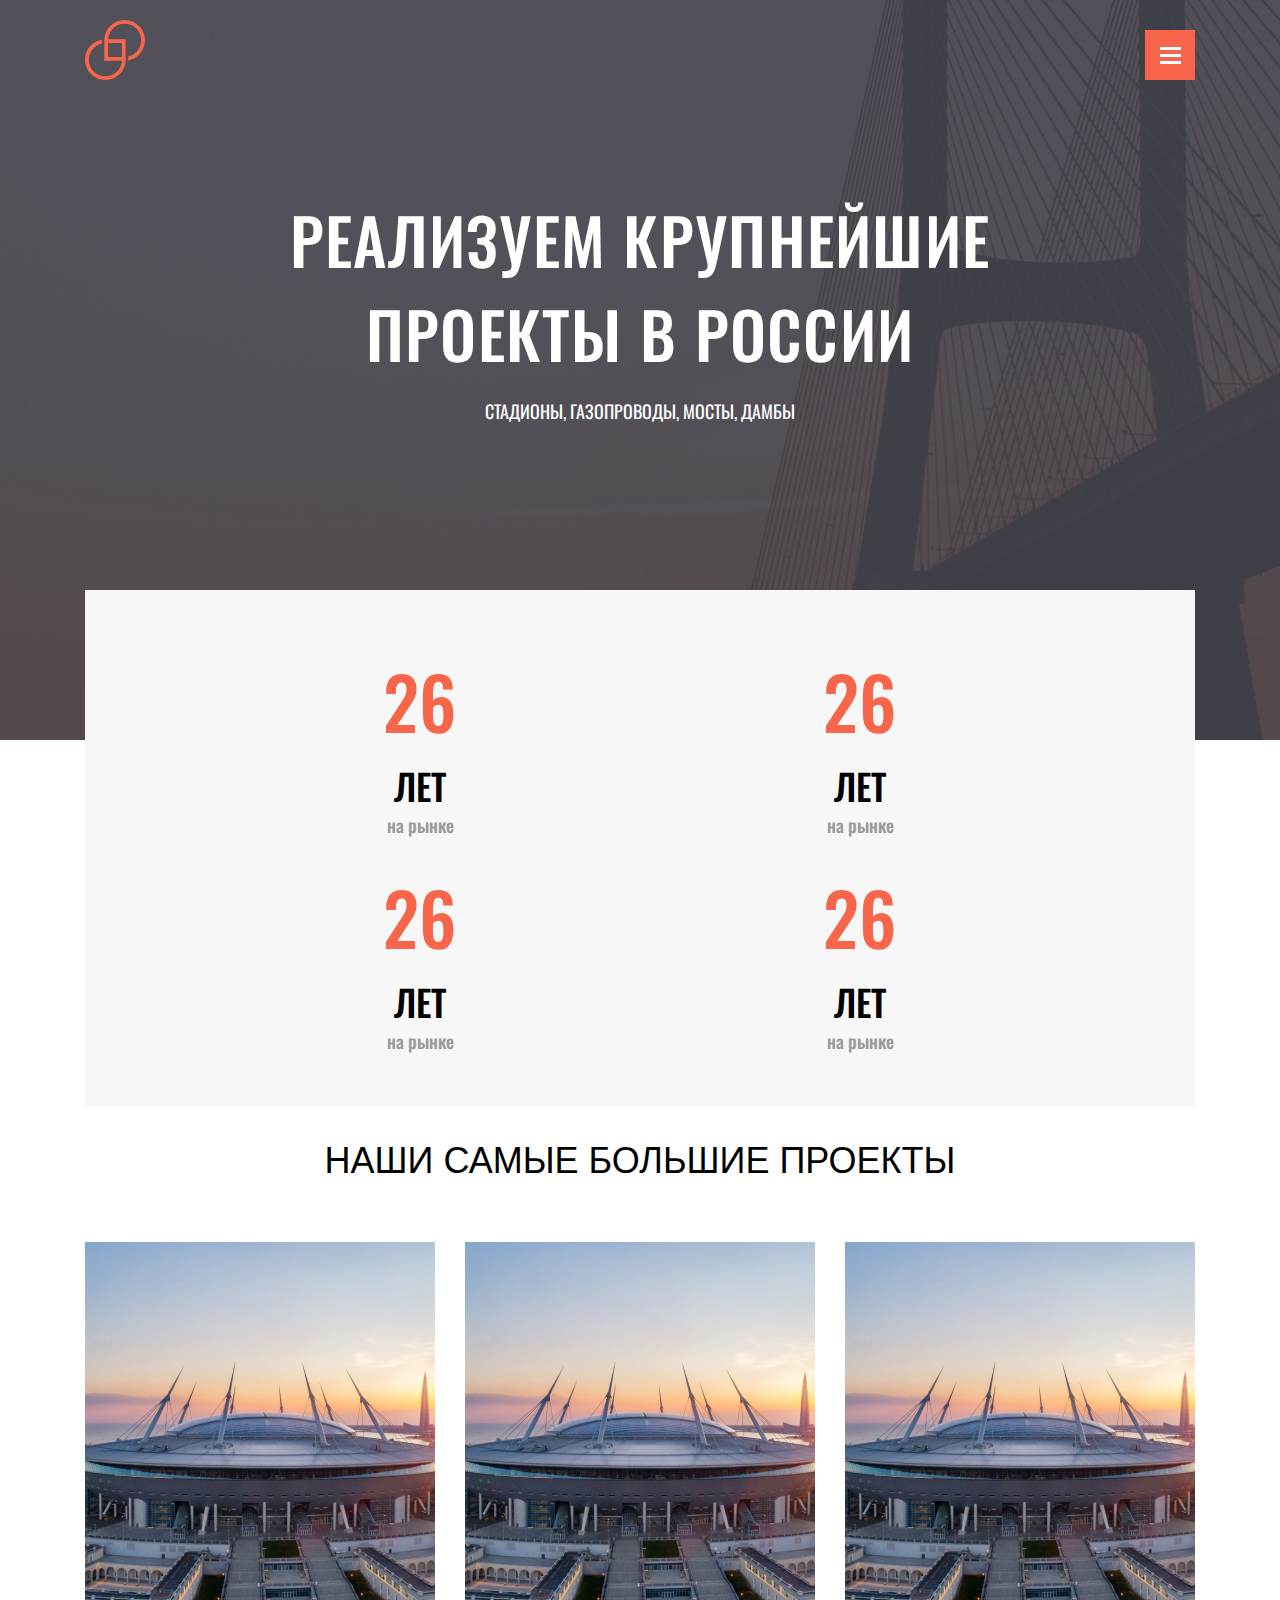
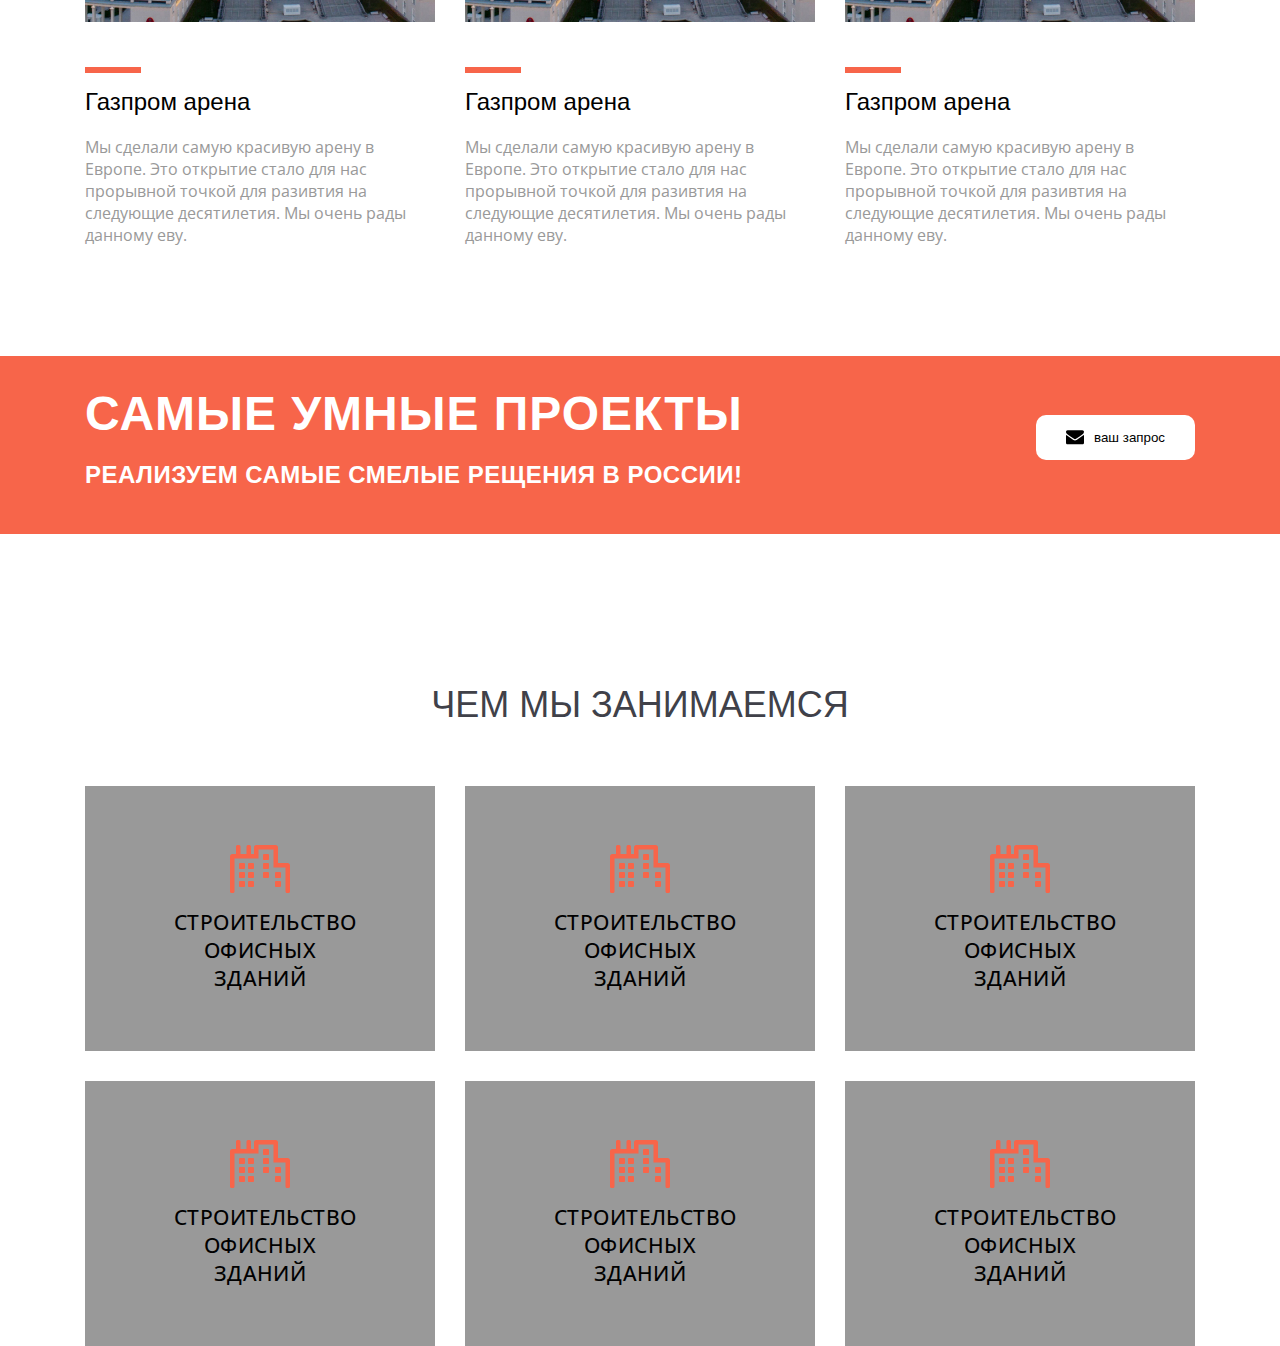
==== index.html @ c60d6826 "comon" ====
<!DOCTYPE html>
<html lang="ru">
  <head>
    <meta charset="UTF-8" />
    <meta name="viewport" content="width=device-width, initial-scale=1.0" />
    <title>Create project</title>
    <link rel="preconnect" href="https://fonts.googleapis.com" />
    <link rel="preconnect" href="https://fonts.gstatic.com" crossorigin />
    <link
      href="https://fonts.googleapis.com/css2?family=Open+Sans:ital,wght@0,300..800;1,300..800&family=Oswald:wght@200..700&display=swap"
      rel="stylesheet"
    />
    <link rel="stylesheet" href="css/style.css" />
  </head>
  <body>
    <header class="header">
      <div class="container">
        <div class="header__title">
          <img class="header__logo" src="./images/logo.svg" alt="" />
          <button class="header__burger">
            <span class="header__burger_line"></span>
            <span class="header__burger_line"></span>
            <span class="header__burger_line"></span>
          </button>
        </div>
        <h1 class="header__h1">РЕАЛИЗУЕМ КРУПНЕЙШИЕ ПРОЕКТЫ В РОССИИ</h1>
        <h4 class="header__h4">стадионы, газопроводы, мосты, дамбы</h4>
      </div>
    </header>
    <section class="numbers">
      <div class="numbers__info">
        <div class="container">
          <div class="nunbers__grid">
            <div class="numbers__grid_item">
              <h4 class="numbers__h4">26</h4>
              <h5 class="numbers__h5">Лет</h5>
              <p class="numbers__descripnion">на рынке</p>
            </div>
            <div class="numbers__grid_item">
              <h4 class="numbers__h4">26</h4>
              <h5 class="numbers__h5">Лет</h5>
              <p class="numbers__descripnion">на рынке</p>
            </div>
            <div class="numbers__grid_item">
              <h4 class="numbers__h4">26</h4>
              <h5 class="numbers__h5">Лет</h5>
              <p class="numbers__descripnion">на рынке</p>
            </div>
            <div class="numbers__grid_item">
              <h4 class="numbers__h4">26</h4>
              <h5 class="numbers__h5">Лет</h5>
              <p class="numbers__descripnion">на рынке</p>
            </div>
          </div>
        </div>
      </div>
      <div class="container">
        <div class="project">
          <h2 class="text-h2 project-h2">наши самые большие проекты</h2>
          <div class="project__flex">
            <div class="project__flax_item">
              <img class="project-img" src="images/Arena.jpg" alt="Arena" />
              <div class="project-line"></div>
              <h3 class="text-h3 project-h3">Газпром арена</h3>
              <p class="text-p project-p">
                Мы сделали самую красивую арену в Европе. Это открытие стало для
                нас прорывной точкой для разивтия на следующие десятилетия. Мы
                очень рады данному еву.
              </p>
            </div>
            <div class="project__flax_item">
              <img class="project-img" src="images/Arena.jpg" alt="Arena" />
              <div class="project-line"></div>
              <h3 class="text-h3 project-h3">Газпром арена</h3>
              <p class="text-p project-p">
                Мы сделали самую красивую арену в Европе. Это открытие стало для
                нас прорывной точкой для разивтия на следующие десятилетия. Мы
                очень рады данному еву.
              </p>
            </div>
            <div class="project__flax_item">
              <img class="project-img" src="images/Arena.jpg" alt="Arena" />
              <div class="project-line"></div>
              <h3 class="text-h3 project-h3">Газпром арена</h3>
              <p class="text-p project-p">
                Мы сделали самую красивую арену в Европе. Это открытие стало для
                нас прорывной точкой для разивтия на следующие десятилетия. Мы
                очень рады данному еву.
              </p>
            </div>
          </div>
        </div>
      </div>
    </section>

    <section class="request">
      <div class="container">
        <div class="request__flex">
          <div class="request__flex-text">
            <h2 class="text-h2 request-h2">Самые умные проекты</h2>
            <h3 class="text-h3 request-h3">
              реализуем самые смелые рещения в россии!
            </h3>
          </div>

          <div class="request__flex-button">
            <button class="request__button">
              <img
                class="request__envelop"
                src="images/envelop.svg"
                alt="envelop"
              />
              <p class="request__button-text p-reviews">ваш запрос</p>
            </button>
          </div>
        </div>
      </div>
    </section>

    <section class="services">
      <div class="container">
        <h2 class="text-h2 services-h2">чем мы занимаемся</h2>
        <div class="services__grig">
          <div class="services__grid-item">
            <img
              class="services_-icon"
              src="images/servicesIcon.svg"
              alt="services-Icon"
            />
            <h4 class="text-h4 services-h4">СТРОИТЕЛЬСТВО ОФИСНЫХ ЗДАНИЙ</h4>
          </div>
          <div class="services__grid-item">
            <img
              class="services_-icon"
              src="images/servicesIcon.svg"
              alt="services-Icon"
            />
            <h4 class="text-h4 services-h4">СТРОИТЕЛЬСТВО ОФИСНЫХ ЗДАНИЙ</h4>
          </div>
          <div class="services__grid-item">
            <img
              class="services_-icon"
              src="images/servicesIcon.svg"
              alt="services-Icon"
            />
            <h4 class="text-h4 services-h4">СТРОИТЕЛЬСТВО ОФИСНЫХ ЗДАНИЙ</h4>
          </div>
          <div class="services__grid-item">
            <img
              class="services_-icon"
              src="images/servicesIcon.svg"
              alt="services-Icon"
            />
            <h4 class="text-h4 services-h4">СТРОИТЕЛЬСТВО ОФИСНЫХ ЗДАНИЙ</h4>
          </div>
          <div class="services__grid-item">
            <img
              class="services_-icon"
              src="images/servicesIcon.svg"
              alt="services-Icon"
            />
            <h4 class="text-h4 services-h4">СТРОИТЕЛЬСТВО ОФИСНЫХ ЗДАНИЙ</h4>
          </div>
          <div class="services__grid-item">
            <img
              class="services_-icon"
              src="images/servicesIcon.svg"
              alt="services-Icon"
            />
            <h4 class="text-h4 services-h4">СТРОИТЕЛЬСТВО ОФИСНЫХ ЗДАНИЙ</h4>
          </div>
        </div>
      </div>
    </section>
  </body>
</html>
---- css/style.css ----
/* .oswald-<uniquifier> {
  font-family: "Oswald", sans-serif;
  font-optical-sizing: auto;
  font-weight: <weight>;
  font-style: normal;
}

.open-sans-<uniquifier> {
  font-family: "Open Sans", sans-serif;
  font-optical-sizing: auto;
  font-weight: <weight>;
  font-style: normal;
  font-variation-settings:
    "wdth" 100;
} */

html {
  box-sizing: border-box;
}
*, *::after, *::before {
  box-sizing: inherit;
}
body {
  margin: 0;
  font-family:"Oswald", sans-serif;
  font-weight: 400;
}
img {
  display: block;
  max-width: 100%;
}
h1,
h2,
h3,
h4,
h5,
h6,
p{
  margin: 0;
  padding: 0;
}
.container {
  max-width: 1110px;
  margin: 0 auto;
}
:root {
  --accent-color:#F7654A;
  --dark-color: #404149;
  --gray-color: #999999;
  --white-color: #fff;
  --background-color: #E5E5E5;
}
.text-h2 {
  font-family:' Oswald', sans-serif;
  font-size: 36px;
  font-weight: 500;
  text-transform: uppercase;
}
.text-h3 {
  font-family:' Oswald', sans-serif;
  font-size: 24px;
  font-weight: 500;
}
.text-h4 {
  font-family:' Oswald', sans-serif;
  font-size: 21px;
  font-weight: 500;
}
.text-p {
  font-family: "Open Sans", sans-serif;
  font-size: 16px;
}

.text_p-reviews {
  font-family: "Open Sans", sans-serif;
  font-size: 14px;
  font-weight: 400;
  line-height: 21px;
}
.header {
  min-height: 740px;
  background-image: url(../images/First-screen.jpg);
  background-repeat: no-repeat;
  background-size: cover;
}
.header__title {
  padding-top: 20px;
  margin-bottom: 112px;
  display: flex;
  align-items: flex-end;
  justify-content: space-between;
}
.header__logo {
  width: 60px;
  height: 60px;
}
.header__burger {
  width: 50px;
  height: 50px;
  cursor: pointer;
  padding: 0;
  background-color: var(--accent-color);
  border: none;
  display: flex;
  flex-direction: column;
  align-items: center;
  justify-content: center;
}
.header__burger_line {
  display: block;
  width: 21px;
  height: 3px;
  background-color: var(--white-color);
  margin-bottom: 4px;
}
.header__burger_line:last-child {
  margin-bottom: 0;
}
.header__h1 {
  font-weight: 500;
  font-size: 64px;
  letter-spacing: 0.02em;
  text-transform: uppercase;
  text-align: center;
  color: var(--white-color);
  max-width: 734px;
  margin: 0 auto;
}
.header__h4 {
  font-weight: 400;
  font-size: 18px;
  text-transform: uppercase;
  text-align: center;
  color: var(--white-color);
  max-width: 734px;
  margin: 0 auto;
  padding-top: 18px;
}
/* SECTION numbers */
.numbers {
  padding-top: 250px;
  padding-bottom: 150px;
  min-height: 1080px;
  position: relative;
}
.numbers__info {
  position: absolute;
  background-color: #f7f7f7;
  top: -150px;
  left: 50%;
  transform: translateX(-50%);
  width: 100%;
  max-width: 1110px;
  min-height: 300px;
  padding: 57px 130px;
}
.nunbers__grid {
  display: grid;
  grid-template-columns: repeat(4, 1fr);
  gap: 30px;
  justify-items: center;
}
.numbers__grid_item {
  width: 190px;
  height: 186px;
  text-align: center;
 
}
.numbers__h4 {
  font-weight: 500;
  font-size: 72px;
  text-transform: uppercase;
  text-align: center;
  color:var(--accent-color);
  margin-bottom: 5px;
}
.numbers__h5 {
  font-weight: 500;
  font-size: 36px;
  text-transform: uppercase;
  text-align: center;
  color: #000;
}
.numbers__descripnion {
  font-weight: 500;
  font-size: 18px;
  text-align: center;
  color:var(--gray-color);
}



.project__flex {
  display: flex;
  justify-content: space-between;
  align-items: center;
  gap: 30px;
}
.project__flax_item {
  max-width: 350px;
}
.project-img {
  margin-bottom: 45px;
}
.project-line {
  margin-bottom: 15px;
  width: 56px;
  height: 6px;
  background-color: var(--accent-color);

}
.project-h2 {
  text-align: center;
  margin-bottom: 60px;
 
  /* font-weight: 500;
  font-size: 36px;
  color:var(--dark-color);
  text-transform: uppercase; */
}

.project-h3 {
  color:#000;
  margin-bottom: 20px;
}

.project-p {
  color: var(--gray-color);
}


.request {
  padding-top: 30px;
  padding-bottom: 45px;
  background-color: var(--accent-color);
  margin-bottom: 150px;
}
.request__flex {
  display: flex;
  justify-content: space-between;
  align-items: center;
}
.request__flex-text {
  min-width:537px;
  color: var(--white-color);
}

.request-h2 {
  font-weight: 700;
  font-size: 48px;
  letter-spacing: 0.02em;
  text-transform: uppercase;
  margin-bottom: 20px;
}
.request-h3 {
  font-weight: 700;
  font-size: 24px;
  letter-spacing: 0.02em;
  text-transform: uppercase;
}

.request__button {
  border: none;
  background-color: #fff;
  display: flex;
  justify-content: center;
  align-items: center;
  gap: 10px;
  padding: 15px 30px;
  border-radius: 10px;
  cursor: pointer;
  transition: 0.3s;
}

.services {
}

.services-h2 {
  text-align: center;
  margin-bottom: 60px;
  color: var(--dark-color );
}
.services__grig {
  display: grid;
  grid-template-columns: repeat(3, 1fr);
  grid-template-rows: repeat(2, 1fr);
  gap: 30px;
  justify-items: center;
}
.services__grid-item {
  padding: 59px 0;
  background-color: var(--gray-color);
  width: 350px;
}
.services_-icon {
  margin: 0 auto;
  margin-bottom: 15px;
}

.services-h4 {
  font-family: "Open Sans", sans-serif;
  font-weight: 500;
  font-size: 21px;
  letter-spacing: 0.02em;
  text-align: center;
  margin: 0 auto;
  max-width:172px;
  text-transform: uppercase;
}


/* media query for section numbers */

@media ( max-width: 1280px) {
  .nunbers__grid {
    grid-template-columns: repeat(2, 1fr);
    grid-template-rows: repeat(2, 1fr);
  }
}
@media ( max-width: 780px) {
  .numbers__info {
    position: relative;
  }
  .nunbers__grid {
    grid-template-columns: repeat(1, 1fr);
    grid-template-rows: repeat(4, 1fr);
  }
}

@media screen and ( max-width: 1280px) {
  .numbers {
    padding: 400px 15px 110px 15px;
  }
}

@media screen and ( max-width: 780px) {
  .numbers {
    padding-top: 150px;
    padding-bottom: 80px;
  }
  .project__flex  {
   flex-direction: column;
   align-items: center;

  }
}

@media ( max-width: 1280px) {
 .request {
  padding-left: 15px;
  padding-right: 15px;
 }
  
}
@media ( max-width: 780px) {
  .request__flex {
    text-align: center;
    flex-wrap: wrap;
    flex-direction: column;
    align-items: center;
  }
  .request__button {
    margin-top: 20px;
  }
}

/* media query for section services */
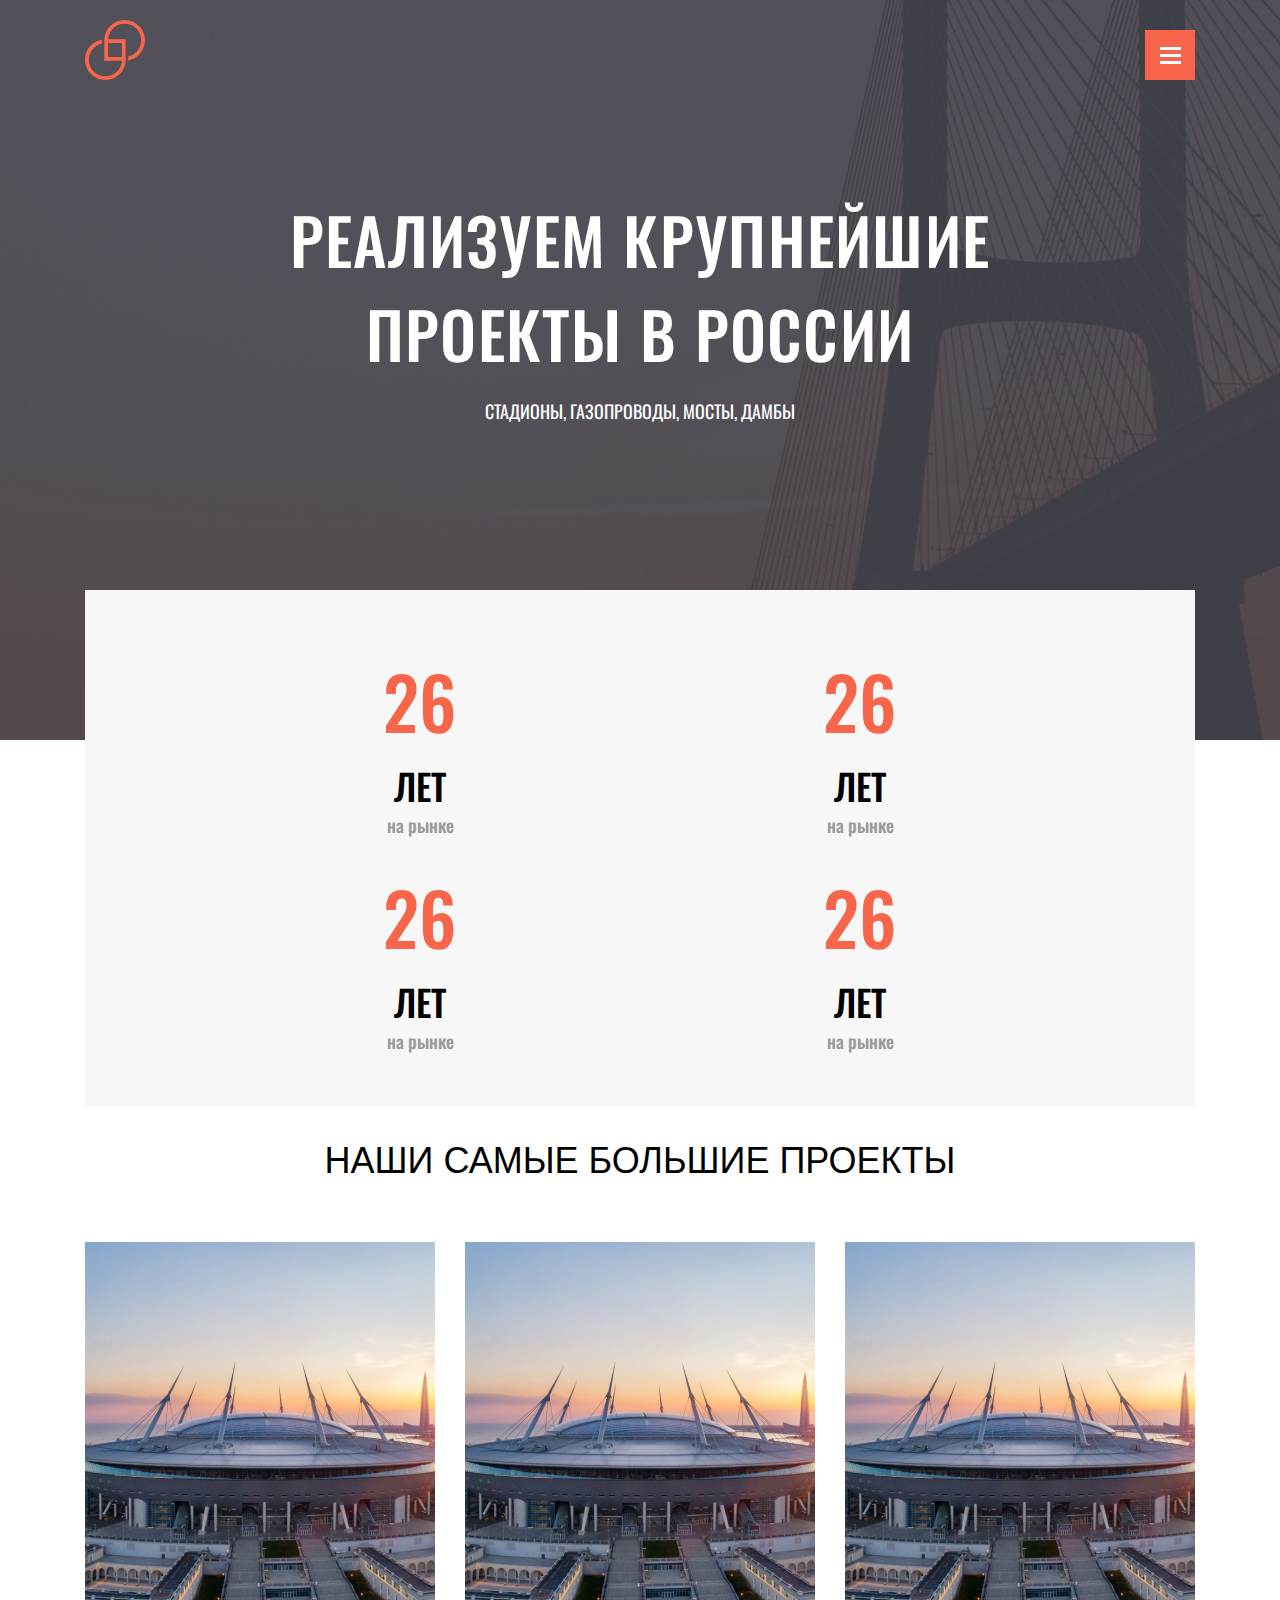
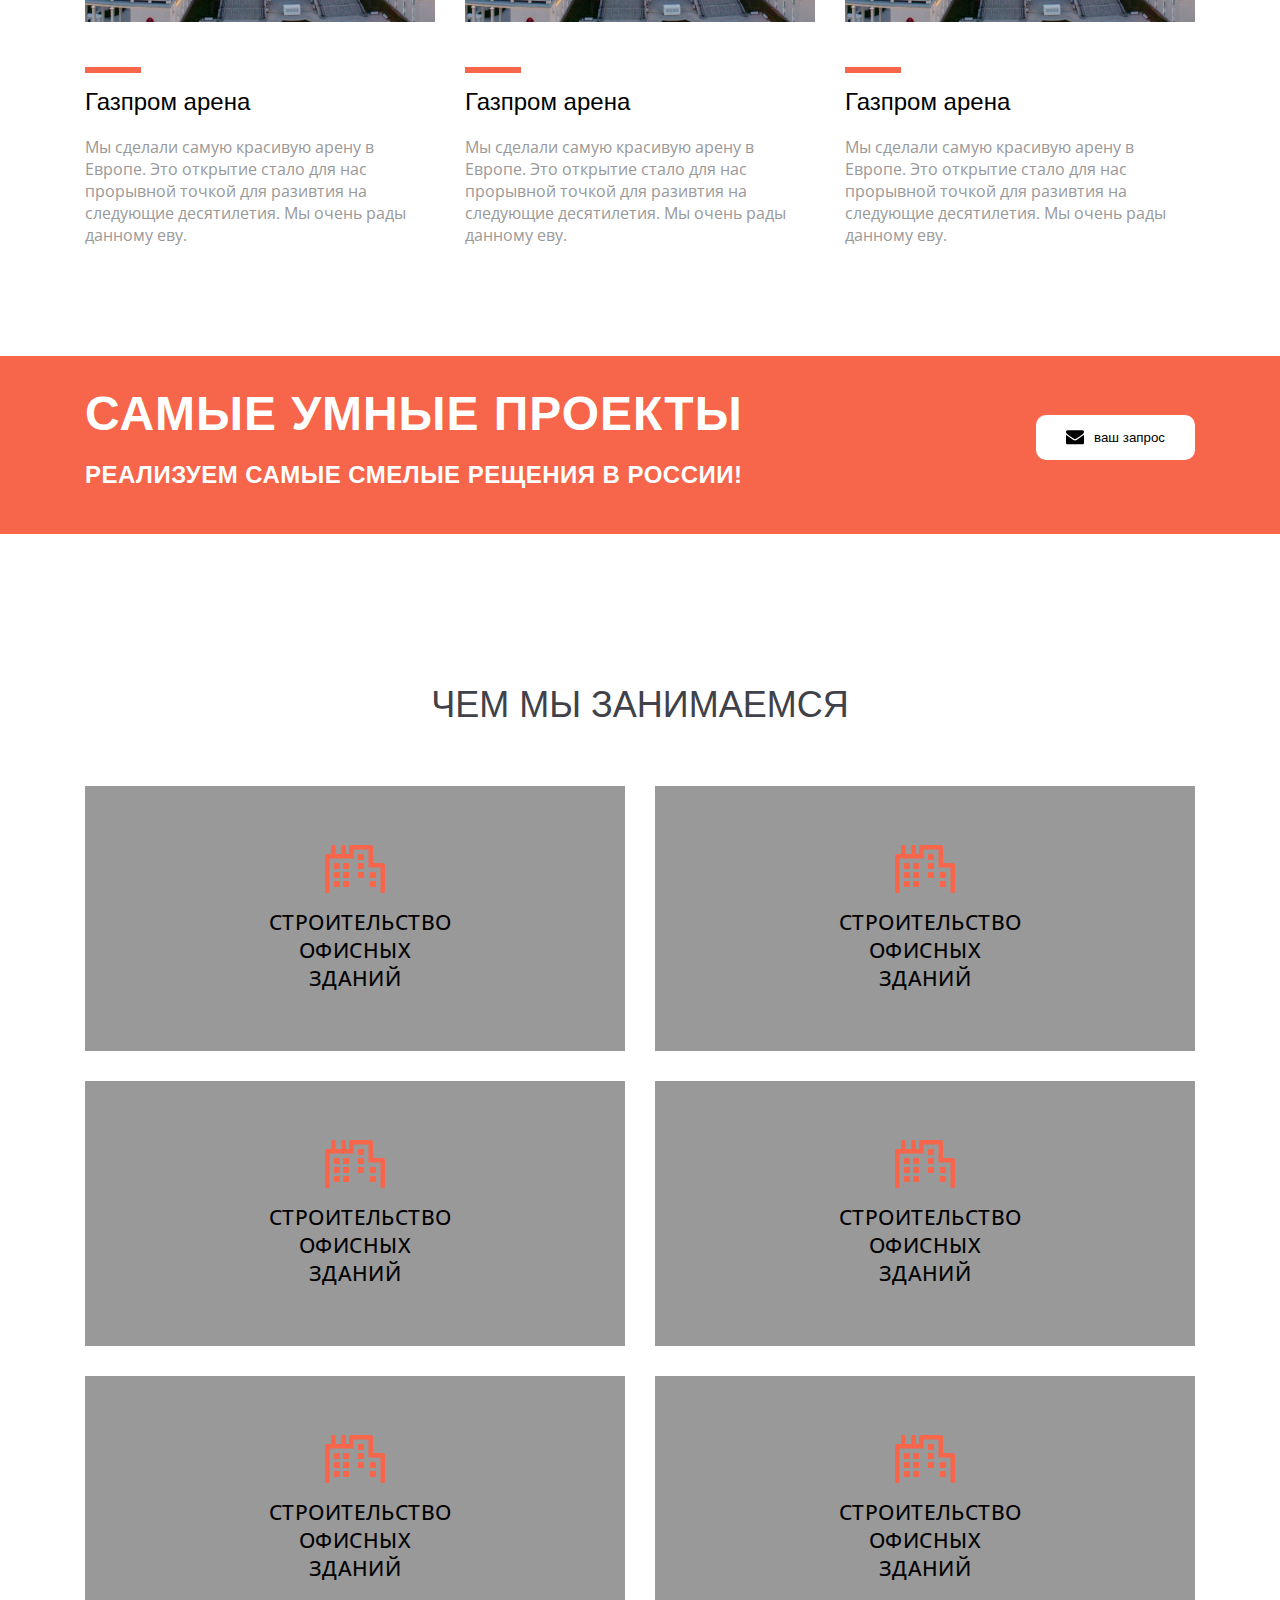
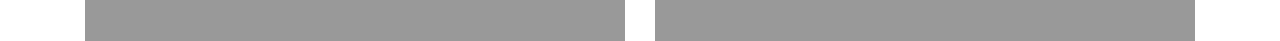
==== commit e387ce51: "comit" ====
--- a/index.html
+++ b/index.html
@@ -10,12 +10,12 @@
       href="https://fonts.googleapis.com/css2?family=Open+Sans:ital,wght@0,300..800;1,300..800&family=Oswald:wght@200..700&display=swap"
       rel="stylesheet"
     />
-    <link rel="stylesheet" href="css/style.css" />
+    <link rel="stylesheet" href="css/style.css">
   </head>
   <body>
     <header class="header">
       <div class="container">
-        <div class="header__title">
+        <div class="header__menu">
           <img class="header__logo" src="./images/logo.svg" alt="" />
           <button class="header__burger">
             <span class="header__burger_line"></span>
@@ -23,8 +23,11 @@
             <span class="header__burger_line"></span>
           </button>
         </div>
-        <h1 class="header__h1">РЕАЛИЗУЕМ КРУПНЕЙШИЕ ПРОЕКТЫ В РОССИИ</h1>
-        <h4 class="header__h4">стадионы, газопроводы, мосты, дамбы</h4>
+        <div class="header__title">
+          <h1 class="header__h1">РЕАЛИЗУЕМ КРУПНЕЙШИЕ ПРОЕКТЫ В РОССИИ</h1>
+          <h4 class="header__h4">стадионы, газопроводы, мосты, дамбы</h4>
+        </div>
+       
       </div>
     </header>
     <section class="numbers">
--- a/css/style.css
+++ b/css/style.css
@@ -30,6 +30,8 @@
   display: block;
   max-width: 100%;
 }
+
+
 h1,
 h2,
 h3,
@@ -84,7 +86,7 @@
   background-repeat: no-repeat;
   background-size: cover;
 }
-.header__title {
+.header__menu{
   padding-top: 20px;
   margin-bottom: 112px;
   display: flex;
@@ -94,6 +96,10 @@
 .header__logo {
   width: 60px;
   height: 60px;
+}
+.header__title {
+  max-width: 730px;
+  margin: 0 auto;
 }
 .header__burger {
   width: 50px;
@@ -124,9 +130,9 @@
   text-transform: uppercase;
   text-align: center;
   color: var(--white-color);
-  max-width: 734px;
-  margin: 0 auto;
-}
+
+}
+
 .header__h4 {
   font-weight: 400;
   font-size: 18px;
@@ -321,6 +327,7 @@
 @media ( max-width: 780px) {
   .numbers__info {
     position: relative;
+    padding: 30px 0;
   }
   .nunbers__grid {
     grid-template-columns: repeat(1, 1fr);
@@ -367,3 +374,29 @@
 
 /* media query for section services */
 
+@media ( max-width: 1280px) {
+ .services {
+  padding-left: 15px;
+  padding-right: 15px;
+ }
+ .services__grig {
+  grid-template-columns: repeat(2, 1fr);
+    grid-template-rows: repeat(3, 1fr);
+ }
+ .services__grid-item {
+  width: 100%;
+ }
+   
+ }
+ @media ( max-width: 780px) {
+  .services__grig {
+    grid-template-columns: repeat(1, 1fr);
+     
+   }
+ }
+
+ @media screen and (max-width: 1200px) {
+  .header__h1 {
+    font-size: 20px;
+  }
+}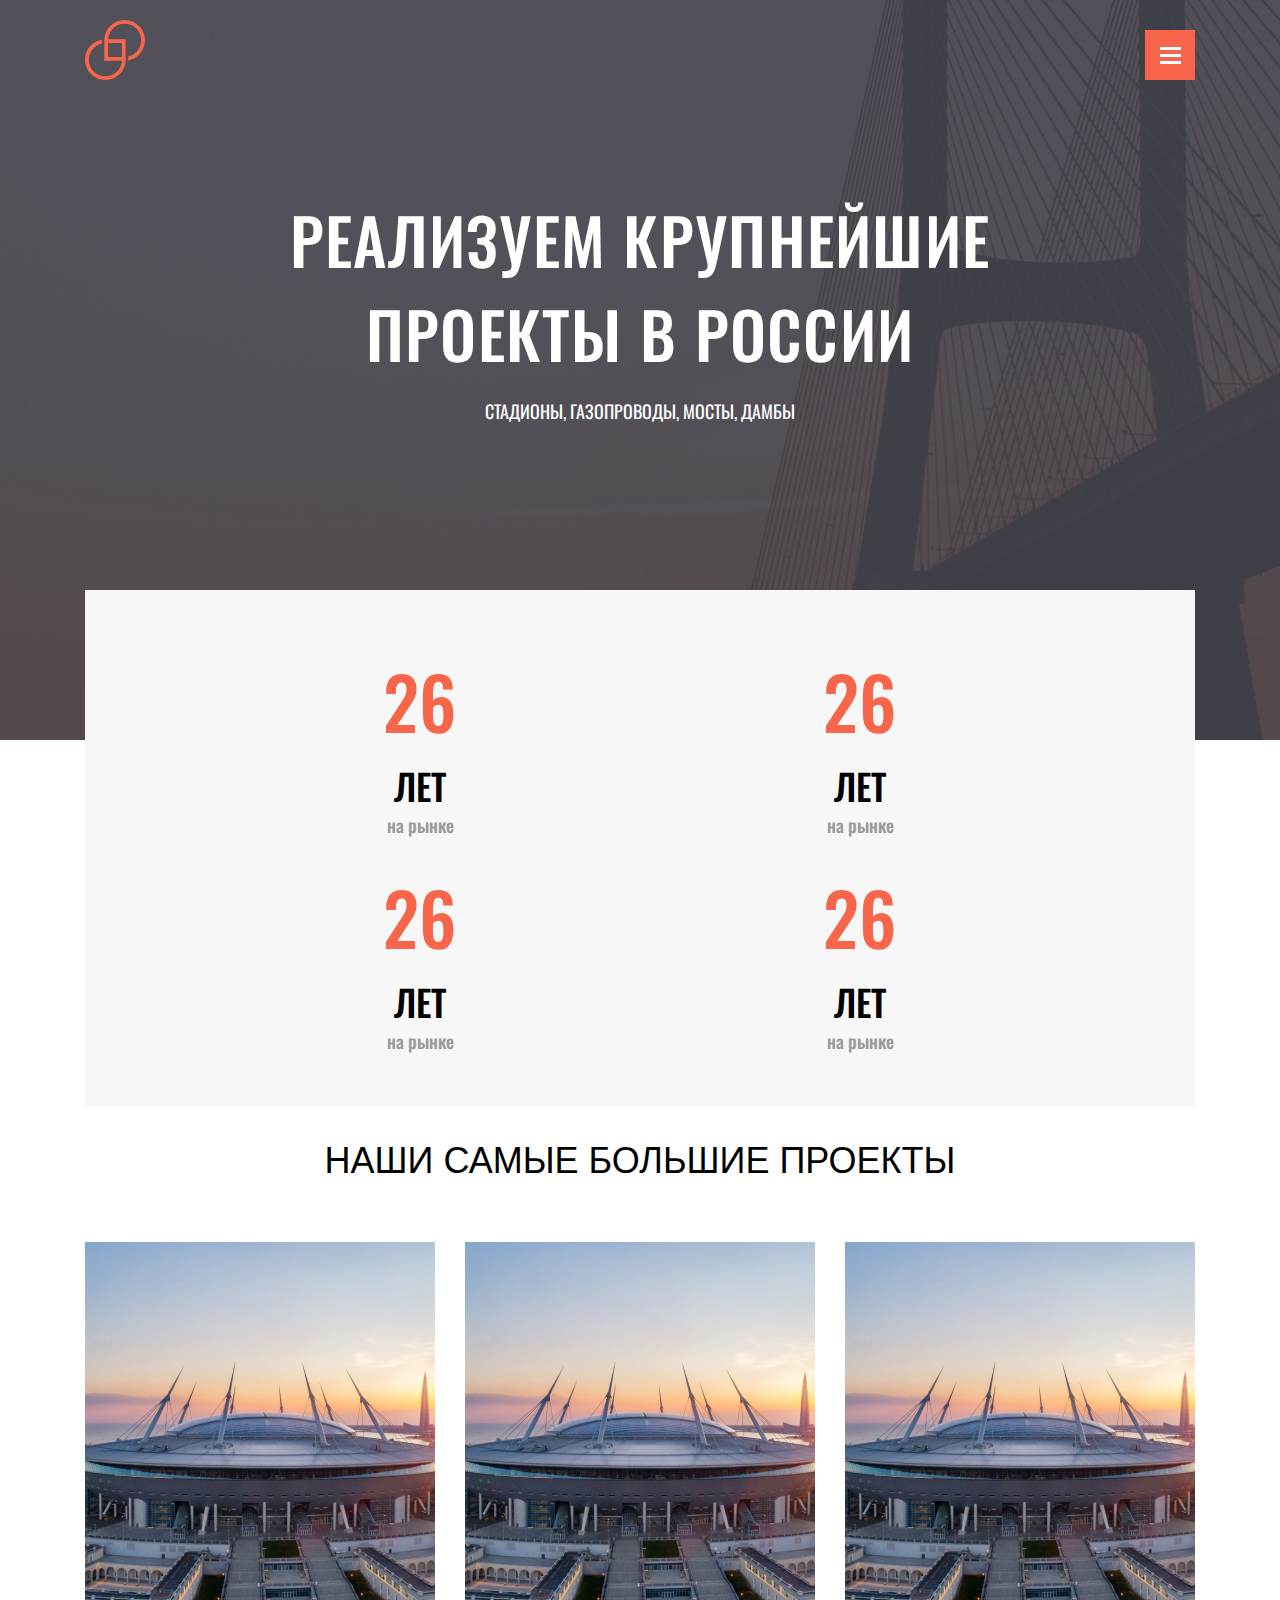
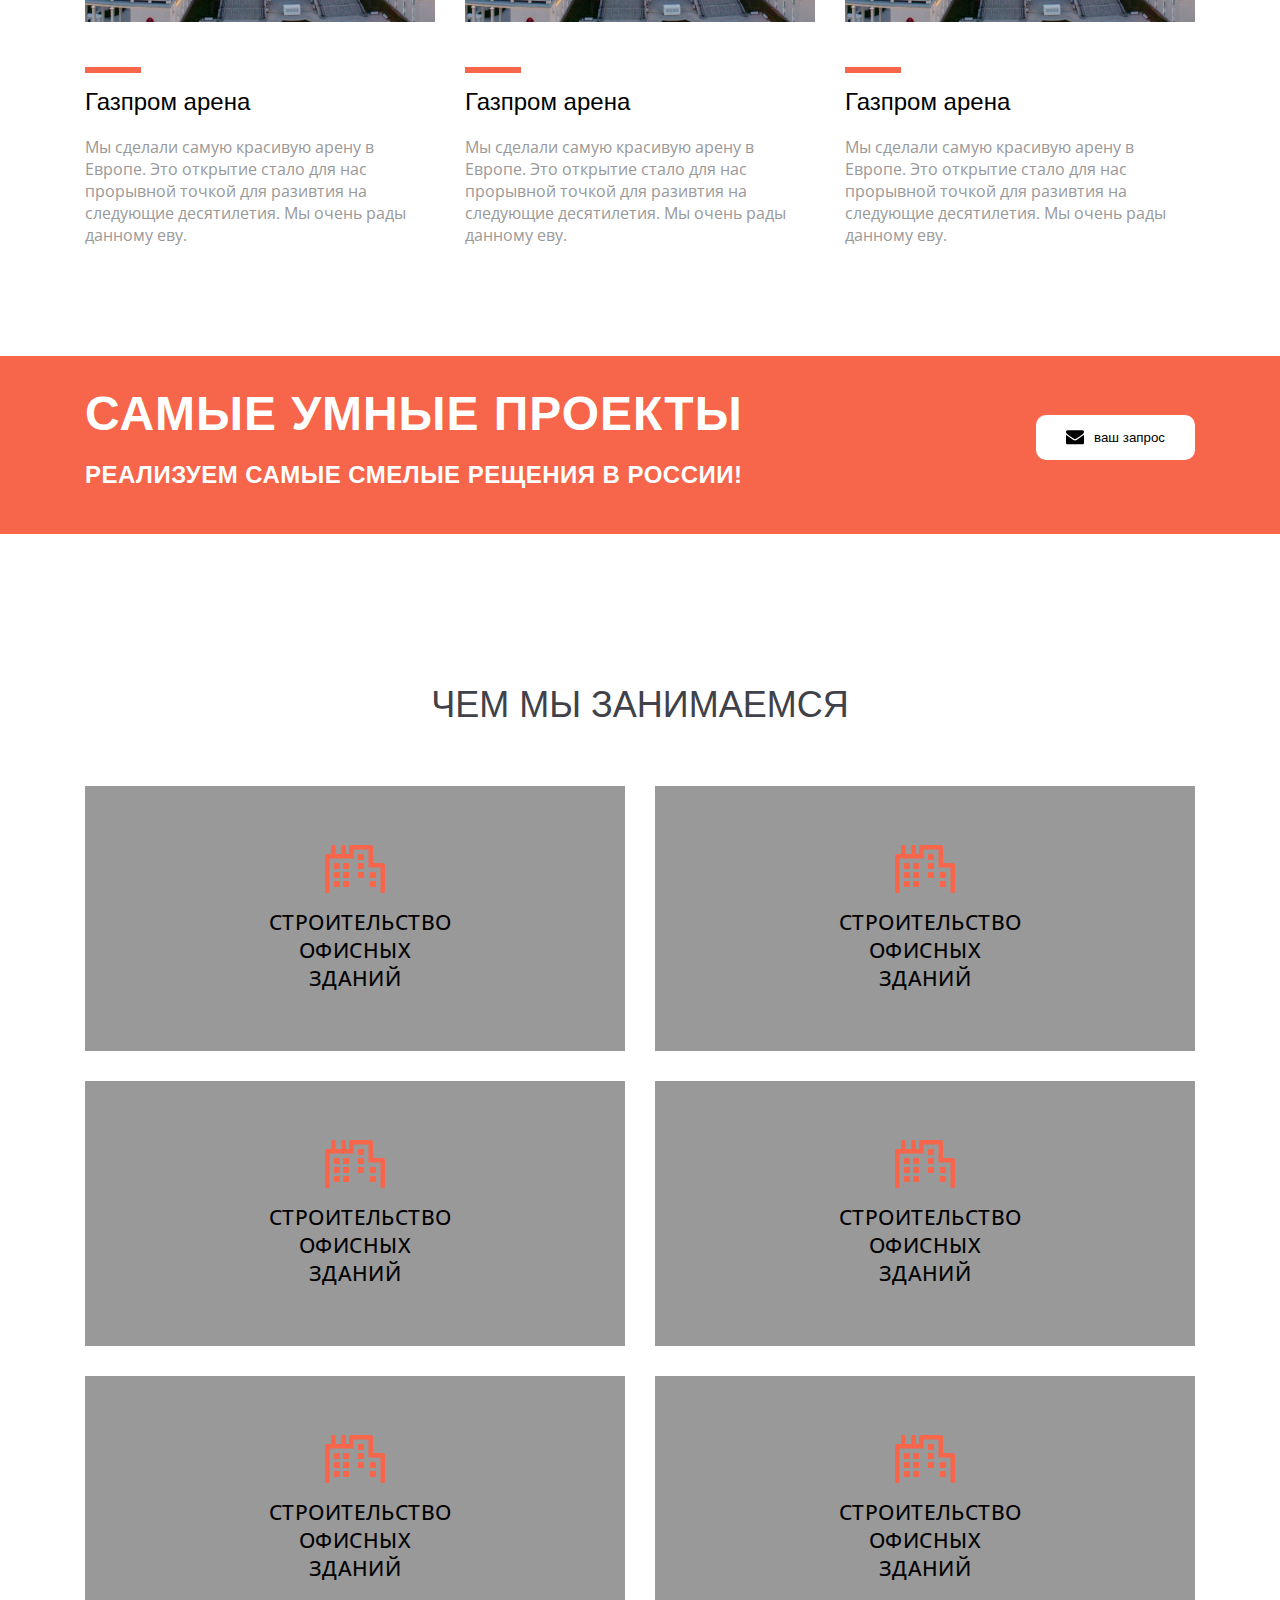
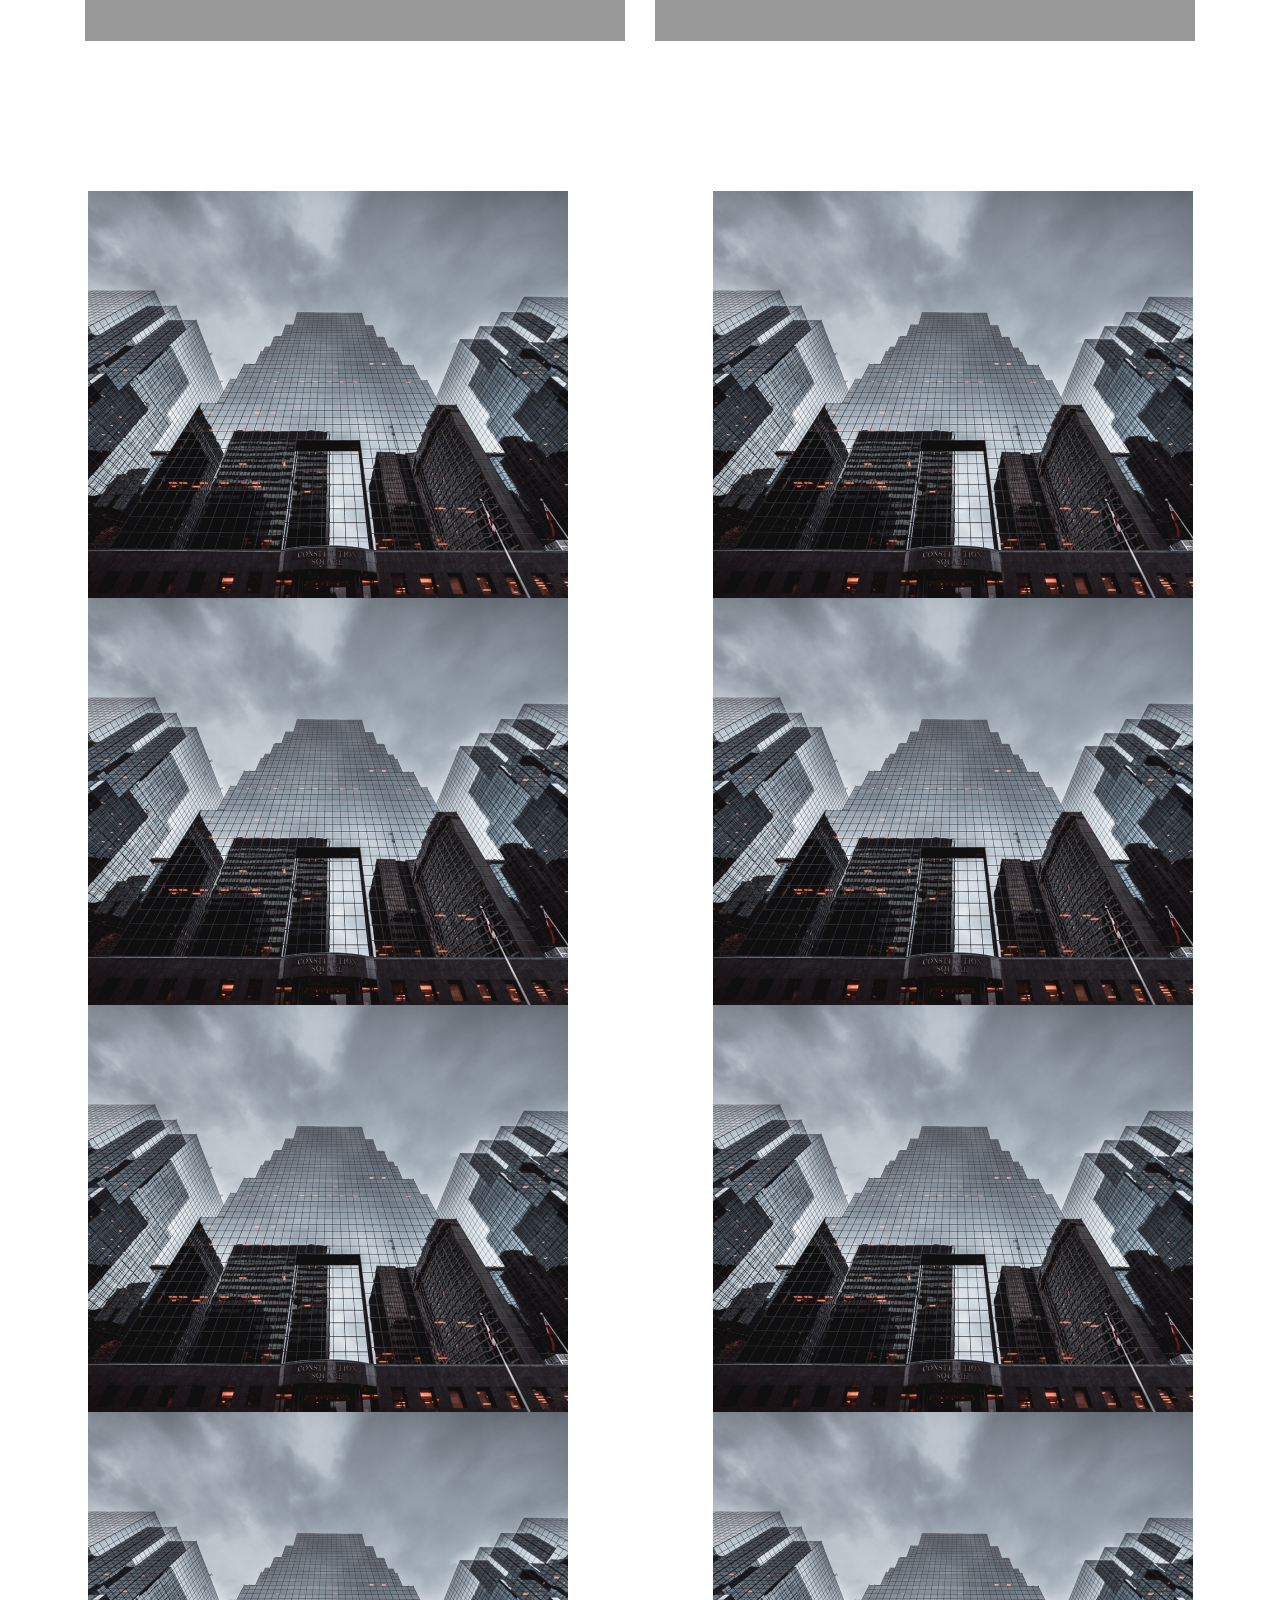
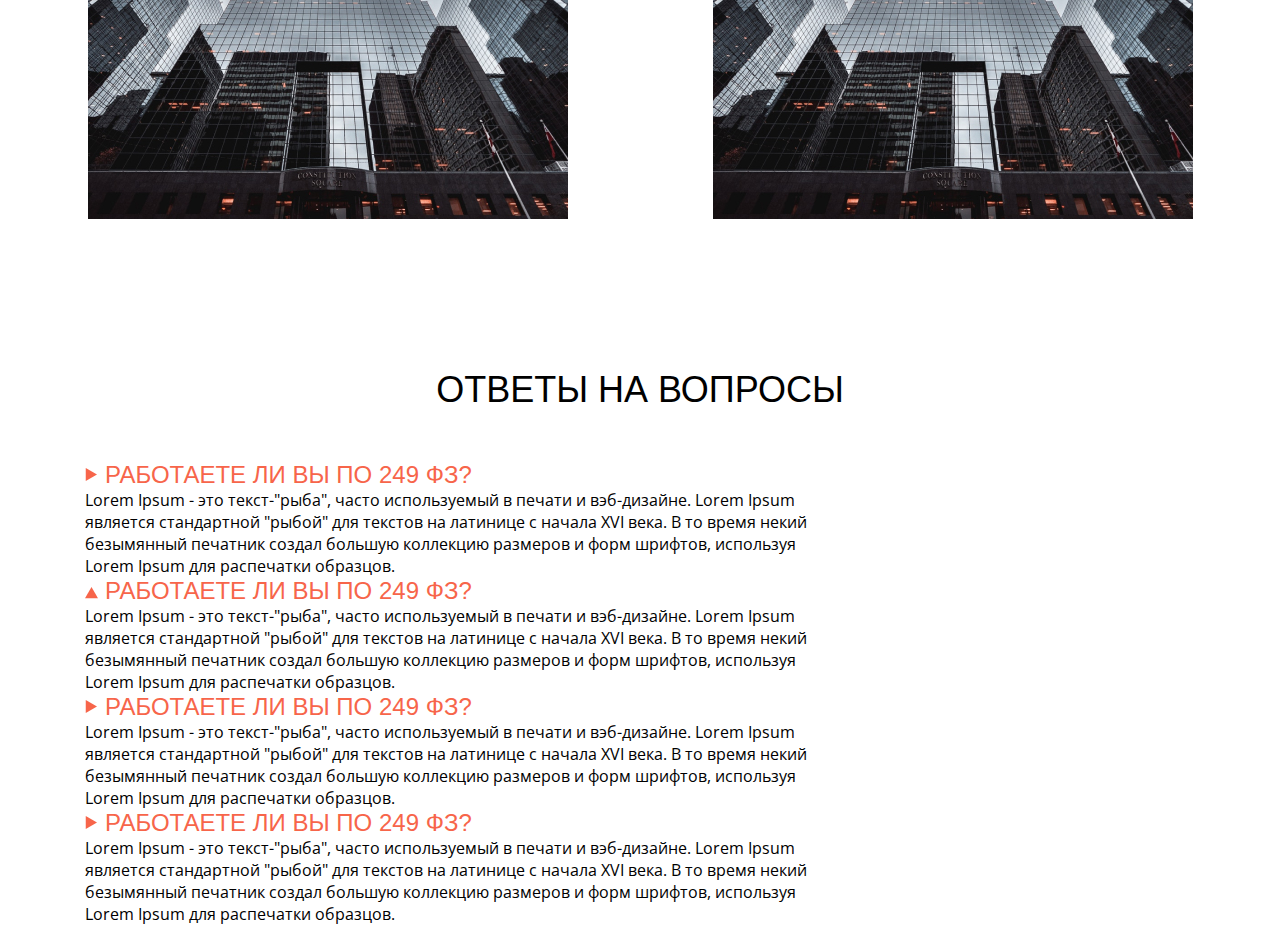
==== commit 26ff7b0c: "pceudo element" ====
--- a/index.html
+++ b/index.html
@@ -175,5 +175,58 @@
         </div>
       </div>
     </section>
+
+    <section class="portfolio">
+      <div class="portfolio__grid">
+        <div class="portfolio__grid-item">
+          <img class="porfolio-images" src="images/porfilio.jpg" alt="porfilio">
+        </div>
+        <div class="portfolio__grid-item">
+          <img class="porfolio-images" src="images/porfilio.jpg" alt="porfilio">
+        </div>
+        <div class="portfolio__grid-item">
+          <img class="porfolio-images" src="images/porfilio.jpg" alt="porfilio">
+        </div>
+        <div class="portfolio__grid-item">
+          <img class="porfolio-images" src="images/porfilio.jpg" alt="porfilio">
+        </div>
+        <div class="portfolio__grid-item">
+          <img class="porfolio-images" src="images/porfilio.jpg" alt="porfilio">
+        </div>
+        <div class="portfolio__grid-item">
+          <img class="porfolio-images" src="images/porfilio.jpg" alt="porfilio">
+        </div>
+        <div class="portfolio__grid-item">
+          <img class="porfolio-images" src="images/porfilio.jpg" alt="porfilio">
+        </div>
+        <div class="portfolio__grid-item">
+          <img class="porfolio-images" src="images/porfilio.jpg" alt="porfilio">
+        </div>
+      </div>
+    </section>
+
+    <section class="question">
+      <div class="container">
+        <h2 class="text-h2 question-h2">ответы на вопросы</h2>
+        <div class="question__items">
+          <div class="question-item">
+            <h3 class="text-h3 question-h3 cloced">РАБОТАЕТЕ ЛИ ВЫ ПО 249 ФЗ?</h3>
+            <p class="text-p question-p">Lorem Ipsum - это текст-"рыба", часто используемый в печати и вэб-дизайне. Lorem Ipsum является стандартной "рыбой" для текстов на латинице с начала XVI века. В то время некий безымянный печатник создал большую коллекцию размеров и форм шрифтов, используя Lorem Ipsum для распечатки образцов. </p>
+          </div>
+          <div class="question-item">
+            <h3 class="text-h3 question-h3 open">РАБОТАЕТЕ ЛИ ВЫ ПО 249 ФЗ?</h3>
+            <p class="text-p question-p">Lorem Ipsum - это текст-"рыба", часто используемый в печати и вэб-дизайне. Lorem Ipsum является стандартной "рыбой" для текстов на латинице с начала XVI века. В то время некий безымянный печатник создал большую коллекцию размеров и форм шрифтов, используя Lorem Ipsum для распечатки образцов. </p>
+          </div>
+          <div class="question-item">
+            <h3 class="text-h3 question-h3 cloced">РАБОТАЕТЕ ЛИ ВЫ ПО 249 ФЗ?</h3>
+            <p class="text-p question-p">Lorem Ipsum - это текст-"рыба", часто используемый в печати и вэб-дизайне. Lorem Ipsum является стандартной "рыбой" для текстов на латинице с начала XVI века. В то время некий безымянный печатник создал большую коллекцию размеров и форм шрифтов, используя Lorem Ipsum для распечатки образцов. </p>
+          </div>
+          <div class="question-item">
+            <h3 class="text-h3 question-h3 cloced">РАБОТАЕТЕ ЛИ ВЫ ПО 249 ФЗ?</h3>
+            <p class="text-p question-p">Lorem Ipsum - это текст-"рыба", часто используемый в печати и вэб-дизайне. Lorem Ipsum является стандартной "рыбой" для текстов на латинице с начала XVI века. В то время некий безымянный печатник создал большую коллекцию размеров и форм шрифтов, используя Lorem Ipsum для распечатки образцов. </p>
+          </div>
+        </div>
+      </div>
+    </section>
   </body>
 </html>
--- a/css/style.css
+++ b/css/style.css
@@ -315,6 +315,69 @@
   text-transform: uppercase;
 }
 
+.portfolio {
+  padding: 150px 0 150px;
+}
+.portfolio__grid {
+  display: grid;
+  gap: 0;
+  justify-content: center;
+  grid-template-columns: repeat(4, 1fr);
+}
+.portfolio__grid-item {
+}
+.porfolio-images {
+}
+
+
+.question {
+}
+
+.question-h2 {
+  margin-bottom: 50px;
+  text-align: center;
+  font-weight: 500;
+  font-size: 36px;
+  text-transform: uppercase;
+  color: #000;
+}
+.question__items {
+}
+.question-item {
+  max-width: 730px;
+}
+.question-h3 {
+  color: var(--accent-color);
+}
+
+.question-h3.open::before {
+  content: '';
+  background-image: url(../images/Arrow.svg);
+  background-repeat: no-repeat;
+  margin-right: 5px;
+  transform: rotate(-90deg);
+  display: inline-block;
+  width: 15px;
+  height: 15px;
+
+}
+.question-h3.cloced::before {
+  content: '';
+  background-image: url(../images/Arrow.svg);
+  background-repeat: no-repeat;
+  margin-right: 5px;
+  /* transform: rotate(-90deg); */
+  display: inline-block;
+  width: 15px;
+  height: 15px;
+
+}
+
+
+.question-p {
+
+}
+
 
 /* media query for section numbers */
 
@@ -399,4 +462,26 @@
   .header__h1 {
     font-size: 20px;
   }
+}
+/* madia query for section portfolio  */
+
+@media ( max-width: 1280px) {
+
+  .portfolio {
+    padding-left: 15px;
+    padding-right: 15px;
+  }
+  .portfolio__grid {
+    grid-template-columns: repeat(2, 1fr);
+    justify-items: center;
+   
+  }
+}
+@media ( max-width: 780px) {
+  .portfolio__grid {
+    grid-template-columns: repeat(1, 1fr);
+    justify-items: center;
+    gap: 5px;
+}
+
 }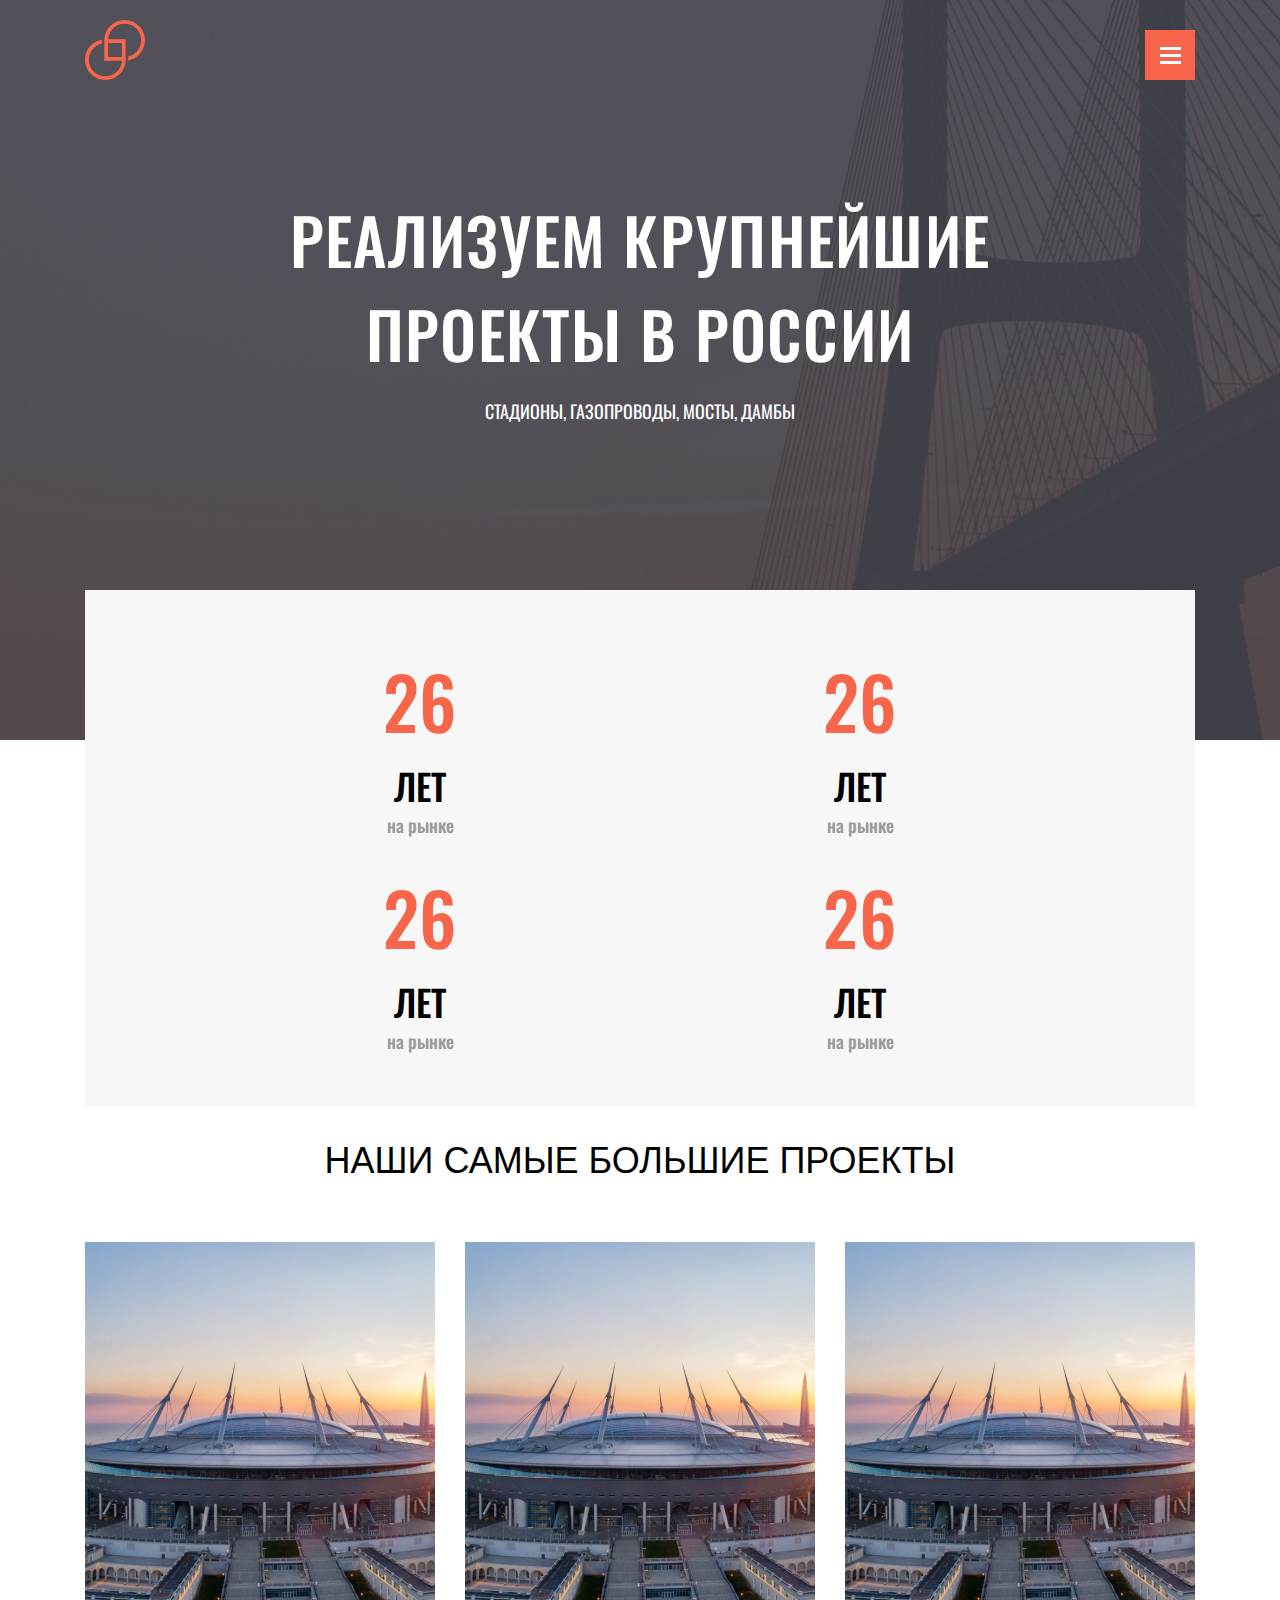
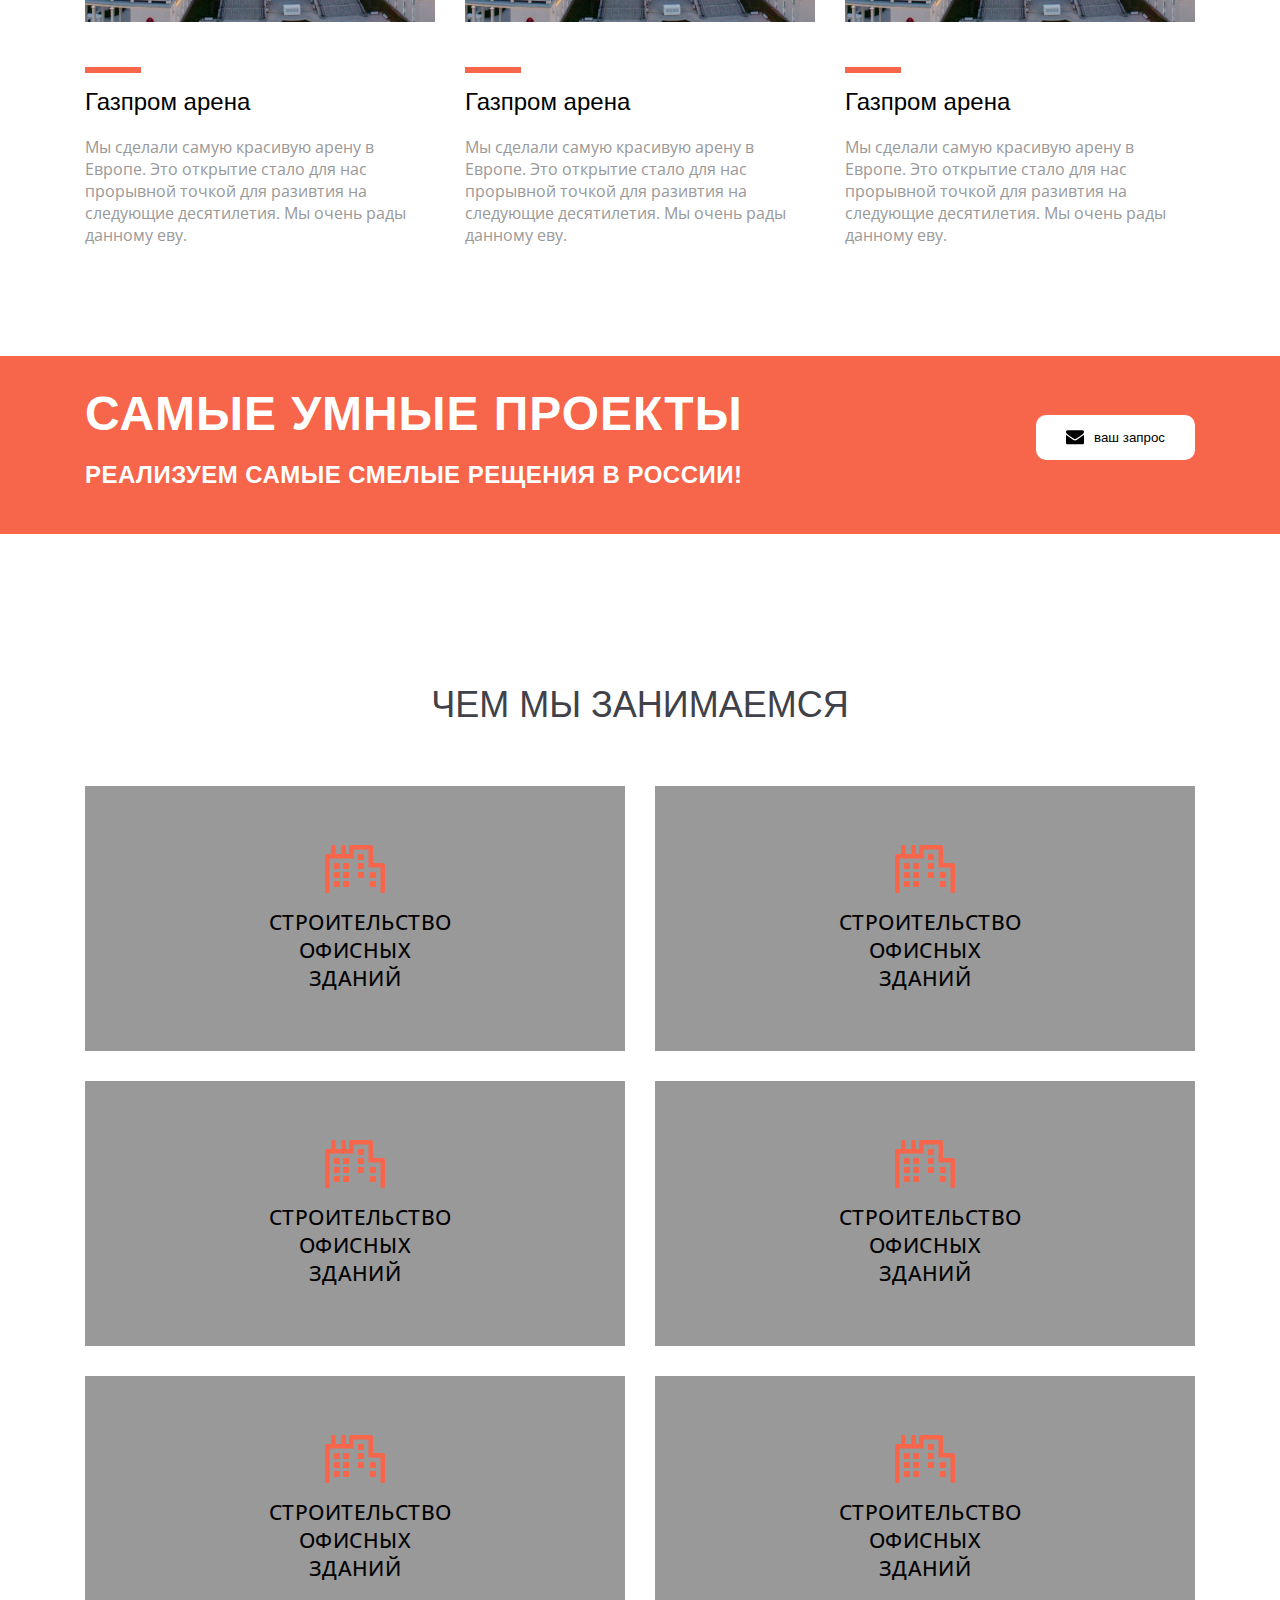
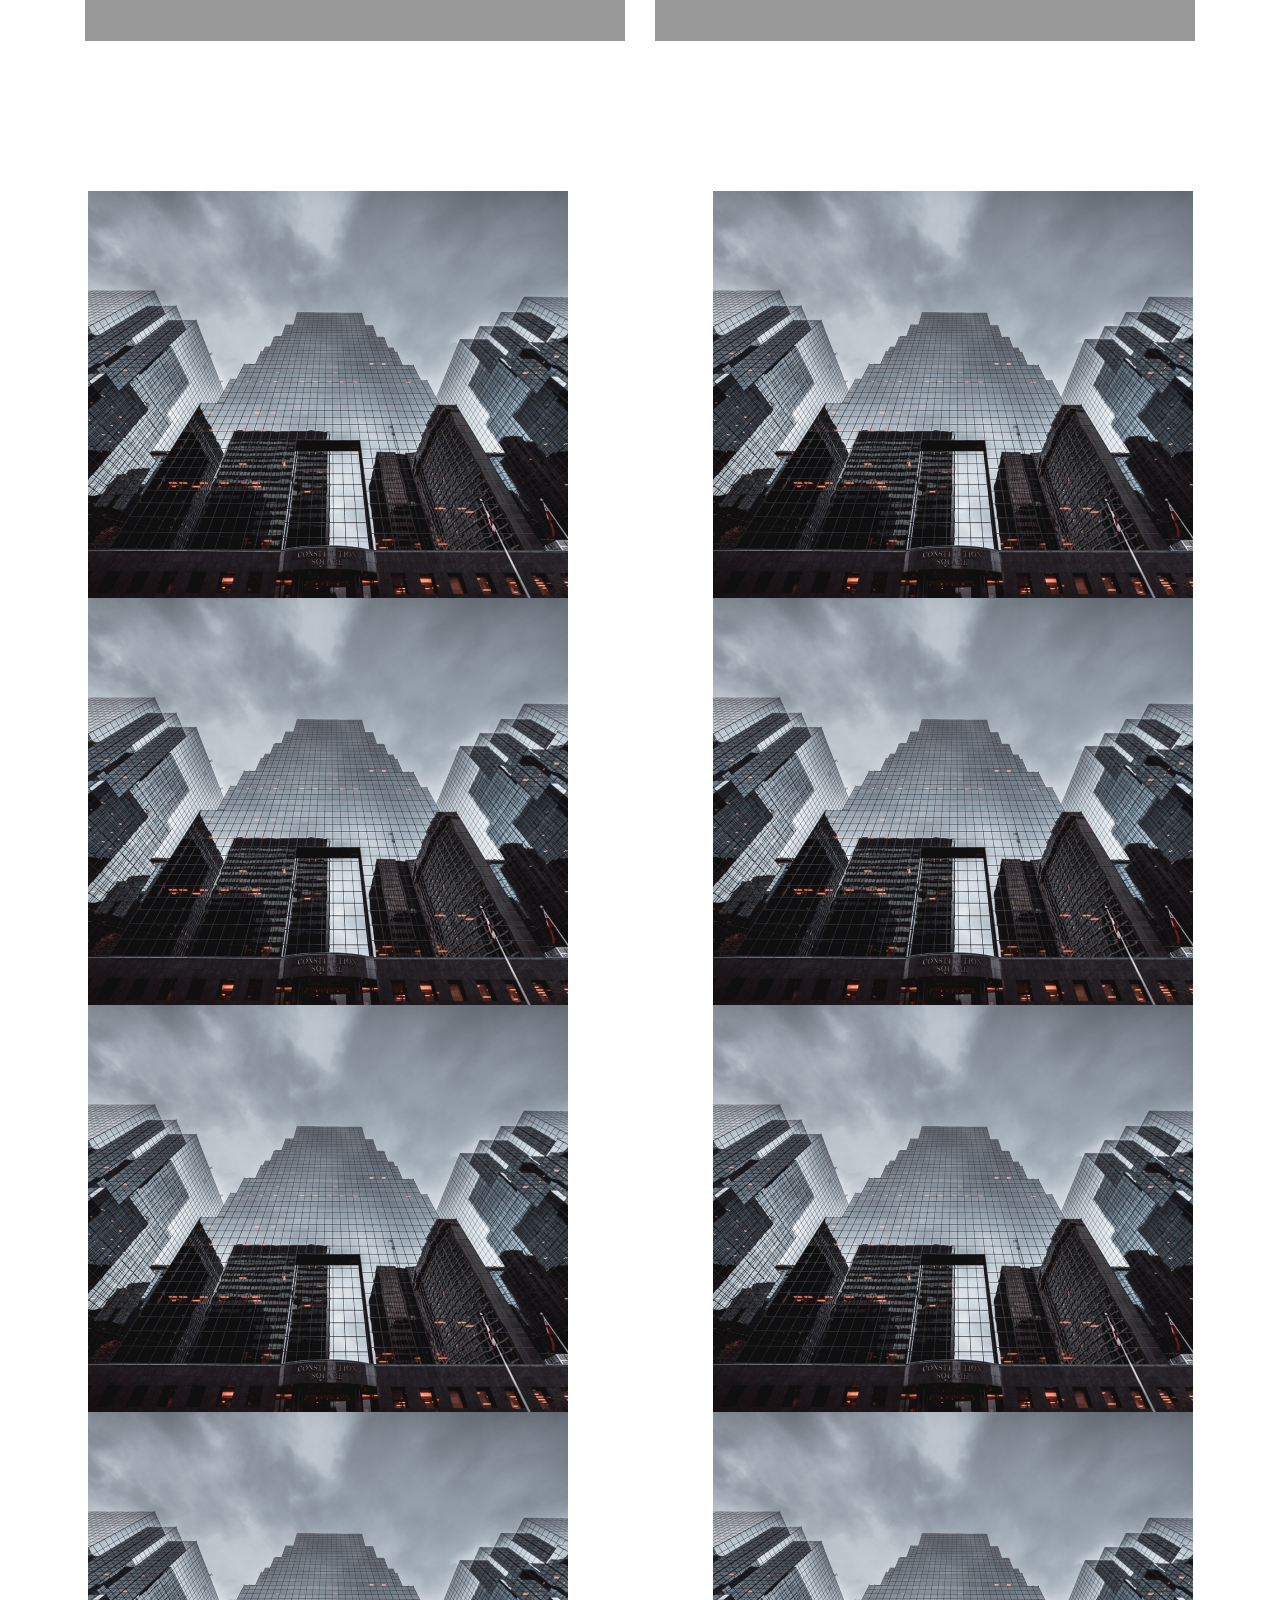
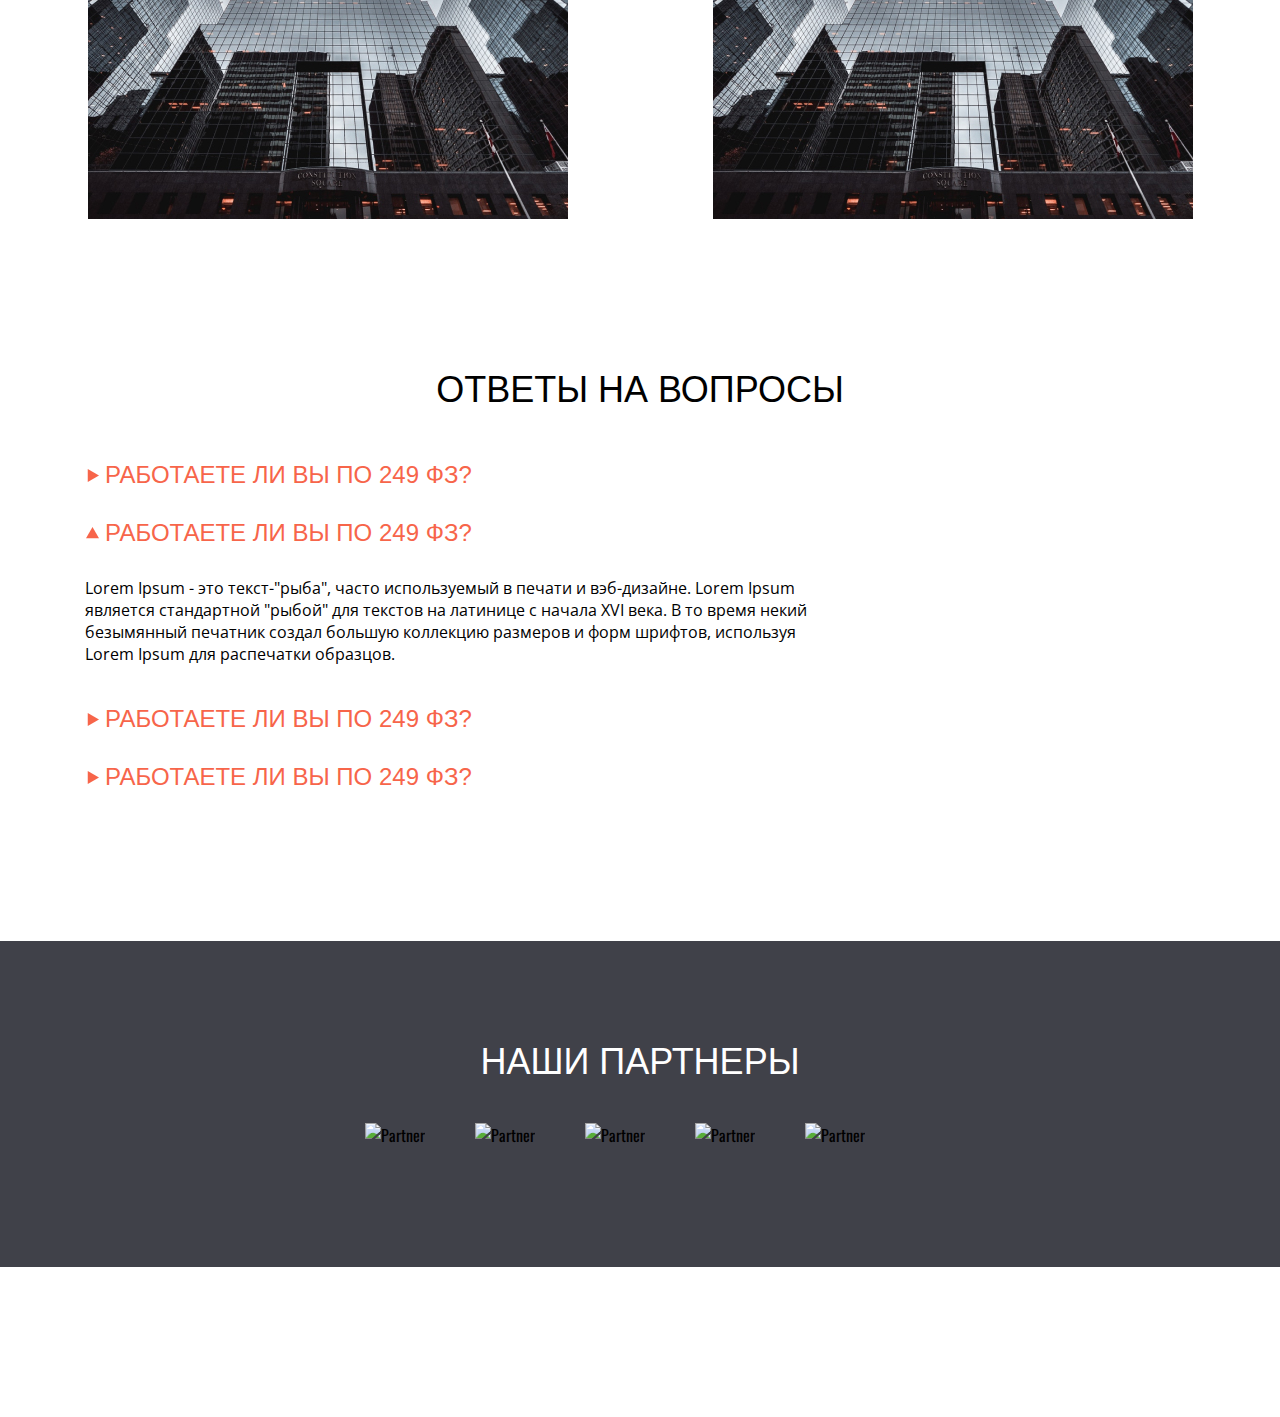
==== commit 94d428bd: "layout duble paje" ====
--- a/index.html
+++ b/index.html
@@ -228,5 +228,28 @@
         </div>
       </div>
     </section>
+    <section class="partners">
+      <div class="container">
+        <h2 class="text-h2 partners-h2">наши партнеры</h2>
+        <div class="partners__flex">
+          <div class="partner__flex-item">
+            <img class="partners-image" src="images/partner.png" alt="Partner">
+          </div>
+          <div class="partner__flex-item">
+            <img class="partners-image" src="images/partner.png" alt="Partner">
+          </div>
+          <div class="partner__flex-item">
+            <img class="partners-image" src="images/partner.png" alt="Partner">
+          </div>
+          <div class="partner__flex-item">
+            <img class="partners-image" src="images/partner.png" alt="Partner">
+          </div>
+          <div class="partner__flex-item">
+            <img class="partners-image" src="images/partner.png" alt="Partner">
+          </div>
+        </div>
+      </div>
+
+    </section>
   </body>
 </html>
--- a/css/style.css
+++ b/css/style.css
@@ -331,6 +331,7 @@
 
 
 .question {
+  margin-bottom: 150px;
 }
 
 .question-h2 {
@@ -347,6 +348,7 @@
   max-width: 730px;
 }
 .question-h3 {
+  margin-bottom: 30px;
   color: var(--accent-color);
 }
 
@@ -354,6 +356,7 @@
   content: '';
   background-image: url(../images/Arrow.svg);
   background-repeat: no-repeat;
+  background-position: center;
   margin-right: 5px;
   transform: rotate(-90deg);
   display: inline-block;
@@ -365,6 +368,7 @@
   content: '';
   background-image: url(../images/Arrow.svg);
   background-repeat: no-repeat;
+  background-position: center;
   margin-right: 5px;
   /* transform: rotate(-90deg); */
   display: inline-block;
@@ -372,13 +376,54 @@
   height: 15px;
 
 }
+.question-h3.cloced + .question-p {
+  display: none;
+}
 
 
 .question-p {
-
-}
-
-
+  margin-bottom: 40px;
+}
+
+.partners {
+  padding: 100px 0;
+ background-color: var(--dark-color);
+ margin-bottom: 150px;
+}
+
+.partners-h2 {
+  color: var(--white-color);
+  text-align: center;
+  margin-bottom: 40px;
+}
+.partners__flex {
+  display: flex;
+  flex-wrap: wrap;
+  justify-content: center;
+}
+.partner__flex-item {
+  margin-right: 50px;
+}
+.partner__flex-item:nth-child(5n){
+  margin-right: 0;
+}
+.partners-image {
+  max-width: 170px;
+}
+
+/* media queru for sectioin paertner */
+@media ( max-width: 1280px) {
+  .partners__flex {
+    justify-content: center;
+  }
+  .partner__flex-item:nth-child(5n){
+    margin-right: 50px;
+}
+.partner__flex-item {
+  margin-bottom: 20px;
+}
+
+}
 /* media query for section numbers */
 
 @media ( max-width: 1280px) {
